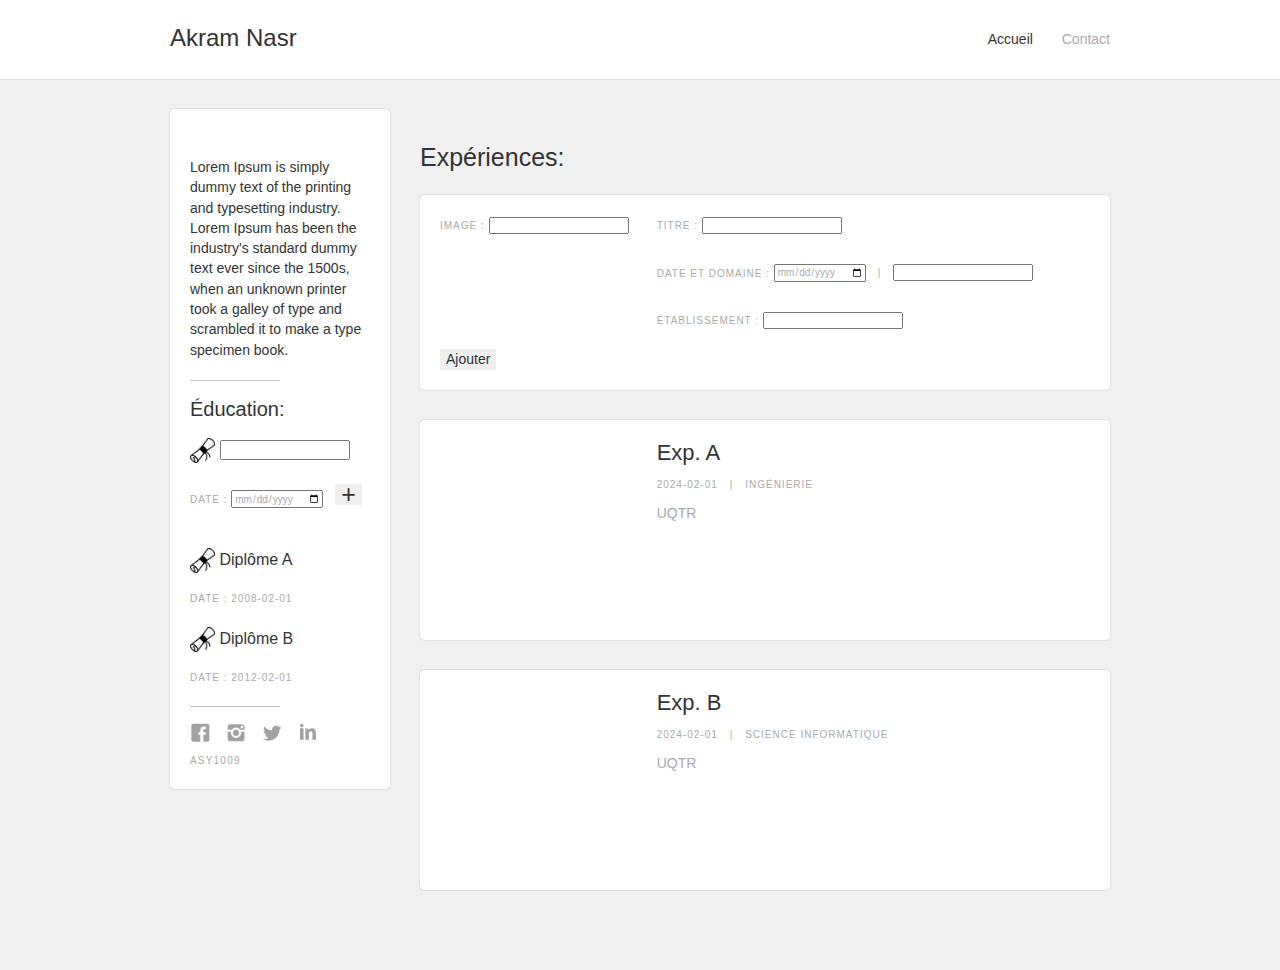
==== index.html @ 4c012f3c "first" ====
<!DOCTYPE html>
<html>

<!-- Examen Final -->
<!-- Développement et deploiment d'un outil de création CV – durée 3h  -->

<head>
    <meta charset="UTF-8">
    <title>Outil de création CV</title>
    <meta content="width=device-width, initial-scale=1" name="viewport">
    <meta name="author" content="Akram Nasr">
    <link href="style.css" rel="stylesheet" type="text/css">
</head>

<body>

    <!-- Menu :  -->

    <div class="navigation-bar w-nav">
        <div class="w-container">

            <a href="" aria-current="page" class="w-nav-brand w--current" aria-label="home">
                <div class="site-name">Akram Nasr</div>
            </a>

            <nav role="navigation" class="navigation-menu w-nav-menu">

                <a href="index.html" aria-current="page" class="navigation-link w-nav-link w--current" style="max-width: 940px;">Accueil</a>

                <a href="contact.html" class="navigation-link w-nav-link" style="max-width: 940px;">Contact</a>

            </nav>

        </div>
    </div>

    <!-- Contenu  :  -->

    <div class="content-wrapper">
        <div class="w-container">
            <div class="w-row">

                <!-- Section 1 :  -->
                <div class="w-hidden-small w-hidden-tiny w-col w-col-3">
                    <div class="white-wrapper">
                        <img src="https://www.kindpng.com/picc/m/424-4243685_dr-dummy-demo-cartoon-human-face-png-transparent.png" alt="" class="circle-profile">
                        <p class="site-description">Lorem Ipsum is simply dummy text of the printing and typesetting industry. Lorem Ipsum has been the industry's standard dummy text ever since the 1500s, when an unknown printer took a galley of type and scrambled it to make a type
                            specimen book.</p>
                        <div class="grey-rule"></div>
                        <h2 class="small-heading">Éducation:</h2>
                        <div class="feature-posts-list w-dyn-list">
                            <div role="list" class="w-dyn-items" id="edu-posts">

                                <div role="listitem" class="w-dyn-item" id="add-new-edu">
                                    <a href="#" class="small-post-link"><img src="images/dip.png" width="25" alt=""><input id="til-edu-post" type="text"></a>
                                    <div class="post-info">
                                        <p>Date : <input id="dtd-edu-post" type="date"></p>
                                    </div>
                                    <button id="btn-add-new-edu">+</button>
                                </div>

                                <div role="listitem" class="w-dyn-item">
                                    <a href="#" class="small-post-link"><img src="images/dip.png" width="25" alt=""> Diplôme A</a>
                                    <div class="post-info">
                                        <p>Date : 2008-02-01</p>
                                    </div>
                                </div>
                                <div role="listitem" class="w-dyn-item">
                                    <a href="#" class="small-post-link"><img src="images/dip.png" width="25" alt=""> Diplôme B</a>
                                    <div class="post-info">
                                        <p>Date : 2012-02-01</p>
                                    </div>
                                </div>
                            </div>
                        </div>
                        <div class="grey-rule"></div>
                        <div class="social-link-group">
                            <a href="#" class="social-icon-link w-inline-block"><img src="images/5e4b1a54e48aed39811ff2c6_social-03.svg" width="25" alt=""></a>
                            <a href="#" class="social-icon-link w-inline-block"><img src="images/5e4b1a54e48aed1ad11ff2da_social-07.svg" width="25" alt=""></a>
                            <a href="#" class="social-icon-link w-inline-block"><img src="images/5e4b1a54e48aed1f5b1ff2bf_social-18.svg" width="25" alt=""></a>
                            <a href="#" class="social-icon-link w-inline-block"><img src="images/5e4b1a54e48aed7e751ff288_social-09.svg" width="25" alt=""></a>
                        </div>
                        <p class="built-with">ASY1009</a>
                        </p>
                    </div>
                </div>

                <!-- Section 2 :  -->
                <div class="content-column w-col w-col-9">
                    <div class="w-dyn-list">

                        <h2 class="site-description">Expériences:</h2>

                        <div role="list" class="w-dyn-items" id="expe-posts">


                            <div id="add-more" role="listitem" class="w-dyn-item">
                                <div class="post-wrapper">
                                    <div class="post-content">
                                        <div class="w-row">
                                            <div class="w-col w-col-4 w-col-medium-4">
                                                <div class="post-info">
                                                    <p>Image : <input id="img-post" type="text"></p>
                                                </div>
                                            </div>
                                            <div class="w-col w-col-8 w-col-medium-8">
                                                <a href="#" class="blog-title-link w-inline-block">
                                                    <div class="post-info">
                                                        <p>Titre : <input id="ti-post" type="text"></p>
                                                    </div>
                                                </a>
                                                <div class="details-wrapper">
                                                    <div class="post-info">
                                                        <p>Date et domaine : <input id="dtd-post" type="date"></p>
                                                    </div>
                                                    <div class="post-info">|</div>
                                                    <a href="#" class="post-info when-link"><input id="inf-post" type="text"></a>
                                                </div>
                                                <div class="post-summary-wrapper">
                                                    <div class="post-info">
                                                        <p>Établissement : <input id="etab-post" type="text"></p>
                                                    </div>
                                                </div>
                                            </div>
                                        </div>

                                        <button id="btn-add-new-exp">Ajouter</button>
                                    </div>

                                </div>

                            </div>

                            <div role="listitem" class="w-dyn-item">
                                <div class="post-wrapper">
                                    <div class="post-content">
                                        <div class="w-row">
                                            <div class="w-col w-col-4 w-col-medium-4">
                                                <a href="#" style="background-image:url(https://pbs.twimg.com/profile_images/582603487768346624/dr0JWrl1_400x400.png)" class="blog-image w-inline-block"></a>
                                            </div>
                                            <div class="w-col w-col-8 w-col-medium-8">
                                                <a href="#" class="blog-title-link w-inline-block">
                                                    <h2 class="blog-title">Exp. A</h2>
                                                </a>
                                                <div class="details-wrapper">
                                                    <div class="post-info">2024-02-01</div>
                                                    <div class="post-info">|</div>
                                                    <a href="#" class="post-info when-link">Ingénierie</a>
                                                </div>
                                                <div class="post-summary-wrapper">
                                                    <p class="post-summary">UQTR</p>
                                                </div>
                                            </div>
                                        </div>
                                    </div>
                                </div>
                            </div>

                            <div role="listitem" class="w-dyn-item">
                                <div class="post-wrapper">
                                    <div class="post-content">
                                        <div class="w-row">
                                            <div class="w-col w-col-4 w-col-medium-4">
                                                <a href="#" style="background-image:url(https://pbs.twimg.com/profile_images/582603487768346624/dr0JWrl1_400x400.png)" class="blog-image w-inline-block"></a>
                                            </div>
                                            <div class="w-col w-col-8 w-col-medium-8">
                                                <a href="#" class="blog-title-link w-inline-block">
                                                    <h2 class="blog-title">Exp. B</h2>
                                                </a>
                                                <div class="details-wrapper">
                                                    <div class="post-info">2024-02-01</div>
                                                    <div class="post-info">|</div>
                                                    <a href="#" class="post-info when-link">Science informatique</a>
                                                </div>
                                                <div class="post-summary-wrapper">
                                                    <p class="post-summary">UQTR</p>
                                                </div>
                                            </div>
                                        </div>
                                    </div>
                                </div>
                            </div>

                        </div>

                    </div>



                </div>

                <!-- Section Mobile responsive :  -->
                <div class="sidebar-on-mobile">
                    <div class="white-wrapper">
                        <img src="https://www.kindpng.com/picc/m/424-4243685_dr-dummy-demo-cartoon-human-face-png-transparent.png" alt="" class="circle-profile">
                        <p class="site-description">Lorem Ipsum is simply dummy text of the printing and typesetting industry. Lorem Ipsum has been the industry's standard dummy text ever since the 1500s, when an unknown printer took a galley of type and scrambled it to make a type
                            specimen book.</p>
                        <div class="grey-rule"></div>
                        <h2 class="small-heading">Éducation:</h2>
                        <div class="feature-posts-list w-dyn-list">
                            <div role="list" class="w-dyn-items" id="edu-posts-mobile">

                            </div>
                        </div>
                        <div class="grey-rule"></div>
                        <div class="social-link-group">
                            <a href="#" class="social-icon-link w-inline-block"><img src="images/5e4b1a54e48aed39811ff2c6_social-03.svg" width="25" alt=""></a>
                            <a href="#" class="social-icon-link w-inline-block"><img src="images/5e4b1a54e48aed1ad11ff2da_social-07.svg" width="25" alt=""></a>
                            <a href="#" class="social-icon-link w-inline-block"><img src="images/5e4b1a54e48aed1f5b1ff2bf_social-18.svg" width="25" alt=""></a>
                            <a href="#" class="social-icon-link w-inline-block"><img src="images/5e4b1a54e48aed7e751ff288_social-09.svg" width="25" alt=""></a>
                        </div>
                    </div>
                </div>

            </div>
        </div>
    </div>

</body>

</html>

<script src="script.js"></script>
---- style.css ----
html {
    font-family: sans-serif;
    -ms-text-size-adjust: 100%;
    -webkit-text-size-adjust: 100%
}

body {
    margin: 0
}

article,
aside,
details,
figcaption,
figure,
footer,
header,
hgroup,
main,
menu,
nav,
section,
summary {
    display: block
}

audio,
canvas,
progress,
video {
    display: inline-block;
    vertical-align: baseline
}

audio:not([controls]) {
    display: none;
    height: 0
}

[hidden],
template {
    display: none
}

a {
    background-color: transparent
}

a:active,
a:hover {
    outline: 0
}

abbr[title] {
    border-bottom: 1px dotted
}

b,
strong {
    font-weight: bold
}

dfn {
    font-style: italic
}

h1 {
    font-size: 2em;
    margin: .67em 0
}

mark {
    background: #ff0;
    color: #000
}

small {
    font-size: 80%
}

sub,
sup {
    font-size: 75%;
    line-height: 0;
    position: relative;
    vertical-align: baseline
}

sup {
    top: -0.5em
}

sub {
    bottom: -0.25em
}

img {
    border: 0
}

svg:not(:root) {
    overflow: hidden
}

figure {
    margin: 1em 40px
}

hr {
    box-sizing: content-box;
    height: 0
}

pre {
    overflow: auto
}

code,
kbd,
pre,
samp {
    font-family: monospace, monospace;
    font-size: 1em
}

button,
input,
optgroup,
select,
textarea {
    color: inherit;
    font: inherit;
    margin: 0
}

button {
    overflow: visible
}

button,
select {
    text-transform: none
}

button,
html input[type="button"],
input[type="reset"] {
    -webkit-appearance: button;
    cursor: pointer
}

button[disabled],
html input[disabled] {
    cursor: default
}

button::-moz-focus-inner,
input::-moz-focus-inner {
    border: 0;
    padding: 0
}

input {
    line-height: normal
}

input[type="checkbox"],
input[type="radio"] {
    box-sizing: border-box;
    padding: 0
}

input[type="number"]::-webkit-inner-spin-button,
input[type="number"]::-webkit-outer-spin-button {
    height: auto
}

input[type="search"] {
    -webkit-appearance: none
}

input[type="search"]::-webkit-search-cancel-button,
input[type="search"]::-webkit-search-decoration {
    -webkit-appearance: none
}

fieldset {
    border: 1px solid #c0c0c0;
    margin: 0 2px;
    padding: .35em .625em .75em
}

legend {
    border: 0;
    padding: 0
}

textarea {
    overflow: auto
}

optgroup {
    font-weight: bold
}

table {
    border-collapse: collapse;
    border-spacing: 0
}

td,
th {
    padding: 0
}

.w-icon-slider-right:before {
    content: "\e600"
}

.w-icon-slider-left:before {
    content: "\e601"
}

.w-icon-nav-menu:before {
    content: "\e602"
}

.w-icon-arrow-down:before,
.w-icon-dropdown-toggle:before {
    content: "\e603"
}

.w-icon-file-upload-remove:before {
    content: "\e900"
}

.w-icon-file-upload-icon:before {
    content: "\e903"
}

* {
    -webkit-box-sizing: border-box;
    -moz-box-sizing: border-box;
    box-sizing: border-box
}

html {
    height: 100%
}

body {
    margin: 0;
    min-height: 100%;
    background-color: #fff;
    font-family: Arial, sans-serif;
    font-size: 14px;
    line-height: 20px;
    color: #333
}

img {
    max-width: 100%;
    vertical-align: middle;
    display: inline-block
}

html.w-mod-touch * {
    background-attachment: scroll !important
}

.w-block {
    display: block
}

.w-inline-block {
    max-width: 100%;
    display: inline-block
}

.w-clearfix:before,
.w-clearfix:after {
    content: " ";
    display: table;
    grid-column-start: 1;
    grid-row-start: 1;
    grid-column-end: 2;
    grid-row-end: 2
}

.w-clearfix:after {
    clear: both
}

.w-hidden {
    display: none
}

.w-button {
    display: inline-block;
    padding: 9px 15px;
    background-color: #3898EC;
    color: white;
    border: 0;
    line-height: inherit;
    text-decoration: none;
    cursor: pointer;
    border-radius: 0
}

input.w-button {
    -webkit-appearance: button
}

html[data-w-dynpage] [data-w-cloak] {
    color: transparent !important
}

.w-badge,
.w-badge * {
    position: static;
    left: auto;
    top: auto;
    right: auto;
    bottom: auto;
    z-index: auto;
    display: block;
    visibility: visible;
    overflow: visible;
    overflow-x: visible;
    overflow-y: visible;
    box-sizing: border-box;
    width: auto;
    height: auto;
    max-height: none;
    max-width: none;
    min-height: 0;
    min-width: 0;
    margin: 0;
    padding: 0;
    float: none;
    clear: none;
    border: 0 none transparent;
    border-radius: 0;
    background: none;
    background-image: none;
    background-position: 0 0;
    background-size: auto auto;
    background-repeat: repeat;
    background-origin: padding-box;
    background-clip: border-box;
    background-attachment: scroll;
    background-color: transparent;
    box-shadow: none;
    opacity: 1;
    transform: none;
    transition: none;
    direction: ltr;
    font-family: inherit;
    font-weight: inherit;
    color: inherit;
    font-size: inherit;
    line-height: inherit;
    font-style: inherit;
    font-variant: inherit;
    text-align: inherit;
    letter-spacing: inherit;
    text-decoration: inherit;
    text-indent: 0;
    text-transform: inherit;
    list-style-type: disc;
    text-shadow: none;
    font-smoothing: auto;
    vertical-align: baseline;
    cursor: inherit;
    white-space: inherit;
    word-break: normal;
    word-spacing: normal;
    word-wrap: normal
}

.w-badge {
    position: fixed !important;
    display: inline-block !important;
    visibility: visible !important;
    z-index: 2147483647 !important;
    top: auto !important;
    right: 12px !important;
    bottom: 12px !important;
    left: auto !important;
    color: #AAADB0 !important;
    background-color: #fff !important;
    border-radius: 3px !important;
    padding: 6px 8px 6px 6px !important;
    font-size: 12px !important;
    opacity: 1 !important;
    line-height: 14px !important;
    text-decoration: none !important;
    transform: none !important;
    margin: 0 !important;
    width: auto !important;
    height: auto !important;
    overflow: visible !important;
    white-space: nowrap;
    box-shadow: 0 0 0 1px rgba(0, 0, 0, 0.1), 0 1px 3px rgba(0, 0, 0, 0.1);
    cursor: pointer
}

.w-badge>img {
    display: inline-block !important;
    visibility: visible !important;
    opacity: 1 !important;
    vertical-align: middle !important
}

h1,
h2,
h3,
h4,
h5,
h6 {
    font-weight: bold;
    margin-bottom: 10px
}

h1 {
    font-size: 38px;
    line-height: 44px;
    margin-top: 20px
}

h2 {
    font-size: 32px;
    line-height: 36px;
    margin-top: 20px
}

h3 {
    font-size: 24px;
    line-height: 30px;
    margin-top: 20px
}

h4 {
    font-size: 18px;
    line-height: 24px;
    margin-top: 10px
}

h5 {
    font-size: 14px;
    line-height: 20px;
    margin-top: 10px
}

h6 {
    font-size: 12px;
    line-height: 18px;
    margin-top: 10px
}

p {
    margin-top: 0;
    margin-bottom: 10px
}

blockquote {
    margin: 0 0 10px 0;
    padding: 10px 20px;
    border-left: 5px solid #E2E2E2;
    font-size: 18px;
    line-height: 22px
}

figure {
    margin: 0;
    margin-bottom: 10px
}

figcaption {
    margin-top: 5px;
    text-align: center
}

ul,
ol {
    margin-top: 0;
    margin-bottom: 10px;
    padding-left: 40px
}

.w-list-unstyled {
    padding-left: 0;
    list-style: none
}

.w-embed:before,
.w-embed:after {
    content: " ";
    display: table;
    grid-column-start: 1;
    grid-row-start: 1;
    grid-column-end: 2;
    grid-row-end: 2
}

.w-embed:after {
    clear: both
}

.w-video {
    width: 100%;
    position: relative;
    padding: 0
}

.w-video iframe,
.w-video object,
.w-video embed {
    position: absolute;
    top: 0;
    left: 0;
    width: 100%;
    height: 100%
}

fieldset {
    padding: 0;
    margin: 0;
    border: 0
}

button,
html input[type="button"],
input[type="reset"] {
    border: 0;
    cursor: pointer;
    -webkit-appearance: button
}

.w-form {
    margin: 0 0 15px
}

.w-form-done {
    display: none;
    padding: 20px;
    text-align: center;
    background-color: #dddddd
}

.w-form-fail {
    display: none;
    margin-top: 10px;
    padding: 10px;
    background-color: #ffdede
}

label {
    display: block;
    margin-bottom: 5px;
    font-weight: bold
}

.w-input,
.w-select {
    display: block;
    width: 100%;
    height: 38px;
    padding: 8px 12px;
    margin-bottom: 10px;
    font-size: 14px;
    line-height: 1.42857143;
    color: #333333;
    vertical-align: middle;
    background-color: #ffffff;
    border: 1px solid #cccccc
}

.w-input:-moz-placeholder,
.w-select:-moz-placeholder {
    color: #999
}

.w-input::-moz-placeholder,
.w-select::-moz-placeholder {
    color: #999;
    opacity: 1
}

.w-input:-ms-input-placeholder,
.w-select:-ms-input-placeholder {
    color: #999
}

.w-input::-webkit-input-placeholder,
.w-select::-webkit-input-placeholder {
    color: #999
}

.w-input:focus,
.w-select:focus {
    border-color: #3898EC;
    outline: 0
}

.w-input[disabled],
.w-select[disabled],
.w-input[readonly],
.w-select[readonly],
fieldset[disabled] .w-input,
fieldset[disabled] .w-select {
    cursor: not-allowed;
    background-color: #eeeeee
}

textarea.w-input,
textarea.w-select {
    height: auto
}

.w-select {
    background-color: #f3f3f3
}

.w-select[multiple] {
    height: auto
}

.w-form-label {
    display: inline-block;
    cursor: pointer;
    font-weight: normal;
    margin-bottom: 0
}

.w-radio {
    display: block;
    margin-bottom: 5px;
    padding-left: 20px
}

.w-radio:before,
.w-radio:after {
    content: " ";
    display: table;
    grid-column-start: 1;
    grid-row-start: 1;
    grid-column-end: 2;
    grid-row-end: 2
}

.w-radio:after {
    clear: both
}

.w-radio-input {
    margin: 4px 0 0;
    margin-top: 1px \9;
    line-height: normal;
    float: left;
    margin-left: -20px
}

.w-radio-input {
    margin-top: 3px
}

.w-file-upload {
    display: block;
    margin-bottom: 10px
}

.w-file-upload-input {
    width: .1px;
    height: .1px;
    opacity: 0;
    overflow: hidden;
    position: absolute;
    z-index: -100
}

.w-file-upload-default,
.w-file-upload-uploading,
.w-file-upload-success {
    display: inline-block;
    color: #333333
}

.w-file-upload-error {
    display: block;
    margin-top: 10px
}

.w-file-upload-default.w-hidden,
.w-file-upload-uploading.w-hidden,
.w-file-upload-error.w-hidden,
.w-file-upload-success.w-hidden {
    display: none
}

.w-file-upload-uploading-btn {
    display: flex;
    font-size: 14px;
    font-weight: normal;
    cursor: pointer;
    margin: 0;
    padding: 8px 12px;
    border: 1px solid #cccccc;
    background-color: #fafafa
}

.w-file-upload-file {
    display: flex;
    flex-grow: 1;
    justify-content: space-between;
    margin: 0;
    padding: 8px 9px 8px 11px;
    border: 1px solid #cccccc;
    background-color: #fafafa
}

.w-file-upload-file-name {
    font-size: 14px;
    font-weight: normal;
    display: block
}

.w-file-remove-link {
    margin-top: 3px;
    margin-left: 10px;
    width: auto;
    height: auto;
    padding: 3px;
    display: block;
    cursor: pointer
}

.w-icon-file-upload-remove {
    margin: auto;
    font-size: 10px
}

.w-file-upload-error-msg {
    display: inline-block;
    color: #ea384c;
    padding: 2px 0
}

.w-file-upload-info {
    display: inline-block;
    line-height: 38px;
    padding: 0 12px
}

.w-file-upload-label {
    display: inline-block;
    font-size: 14px;
    font-weight: normal;
    cursor: pointer;
    margin: 0;
    padding: 8px 12px;
    border: 1px solid #cccccc;
    background-color: #fafafa
}

.w-icon-file-upload-icon,
.w-icon-file-upload-uploading {
    display: inline-block;
    margin-right: 8px;
    width: 20px
}

.w-icon-file-upload-uploading {
    height: 20px
}

.w-container {
    margin-left: auto;
    margin-right: auto;
    max-width: 940px
}

.w-container:before,
.w-container:after {
    content: " ";
    display: table;
    grid-column-start: 1;
    grid-row-start: 1;
    grid-column-end: 2;
    grid-row-end: 2
}

.w-container:after {
    clear: both
}

.w-container .w-row {
    margin-left: -10px;
    margin-right: -10px
}

.w-row:before,
.w-row:after {
    content: " ";
    display: table;
    grid-column-start: 1;
    grid-row-start: 1;
    grid-column-end: 2;
    grid-row-end: 2
}

.w-row:after {
    clear: both
}

.w-row .w-row {
    margin-left: 0;
    margin-right: 0
}

.w-col {
    position: relative;
    float: left;
    width: 100%;
    min-height: 1px;
    padding-left: 10px;
    padding-right: 10px
}

.w-col .w-col {
    padding-left: 0;
    padding-right: 0
}

.w-col-1 {
    width: 8.33333333%
}

.w-col-2 {
    width: 16.66666667%
}

.w-col-3 {
    width: 25%
}

.w-col-4 {
    width: 33.33333333%
}

.w-col-5 {
    width: 41.66666667%
}

.w-col-6 {
    width: 50%
}

.w-col-7 {
    width: 58.33333333%
}

.w-col-8 {
    width: 66.66666667%
}

.w-col-9 {
    width: 75%
}

.w-col-10 {
    width: 83.33333333%
}

.w-col-11 {
    width: 91.66666667%
}

.w-col-12 {
    width: 100%
}

.w-hidden-main {
    display: none !important
}

@media screen and (max-width:991px) {
    .w-container {
        max-width: 728px
    }
    .w-hidden-main {
        display: inherit !important
    }
    .w-hidden-medium {
        display: none !important
    }
    .w-col-medium-1 {
        width: 8.33333333%
    }
    .w-col-medium-2 {
        width: 16.66666667%
    }
    .w-col-medium-3 {
        width: 25%
    }
    .w-col-medium-4 {
        width: 33.33333333%
    }
    .w-col-medium-5 {
        width: 41.66666667%
    }
    .w-col-medium-6 {
        width: 50%
    }
    .w-col-medium-7 {
        width: 58.33333333%
    }
    .w-col-medium-8 {
        width: 66.66666667%
    }
    .w-col-medium-9 {
        width: 75%
    }
    .w-col-medium-10 {
        width: 83.33333333%
    }
    .w-col-medium-11 {
        width: 91.66666667%
    }
    .w-col-medium-12 {
        width: 100%
    }
    .w-col-stack {
        width: 100%;
        left: auto;
        right: auto
    }
}

@media screen and (max-width:767px) {
    .w-hidden-main {
        display: inherit !important
    }
    .w-hidden-medium {
        display: inherit !important
    }
    .w-hidden-small {
        display: none !important
    }
    .w-row,
    .w-container .w-row {
        margin-left: 0;
        margin-right: 0
    }
    .w-col {
        width: 100%;
        left: auto;
        right: auto
    }
    .w-col-small-1 {
        width: 8.33333333%
    }
    .w-col-small-2 {
        width: 16.66666667%
    }
    .w-col-small-3 {
        width: 25%
    }
    .w-col-small-4 {
        width: 33.33333333%
    }
    .w-col-small-5 {
        width: 41.66666667%
    }
    .w-col-small-6 {
        width: 50%
    }
    .w-col-small-7 {
        width: 58.33333333%
    }
    .w-col-small-8 {
        width: 66.66666667%
    }
    .w-col-small-9 {
        width: 75%
    }
    .w-col-small-10 {
        width: 83.33333333%
    }
    .w-col-small-11 {
        width: 91.66666667%
    }
    .w-col-small-12 {
        width: 100%
    }
}

@media screen and (max-width:479px) {
    .w-container {
        max-width: none
    }
    .w-hidden-main {
        display: inherit !important
    }
    .w-hidden-medium {
        display: inherit !important
    }
    .w-hidden-small {
        display: inherit !important
    }
    .w-hidden-tiny {
        display: none !important
    }
    .w-col {
        width: 100%
    }
    .w-col-tiny-1 {
        width: 8.33333333%
    }
    .w-col-tiny-2 {
        width: 16.66666667%
    }
    .w-col-tiny-3 {
        width: 25%
    }
    .w-col-tiny-4 {
        width: 33.33333333%
    }
    .w-col-tiny-5 {
        width: 41.66666667%
    }
    .w-col-tiny-6 {
        width: 50%
    }
    .w-col-tiny-7 {
        width: 58.33333333%
    }
    .w-col-tiny-8 {
        width: 66.66666667%
    }
    .w-col-tiny-9 {
        width: 75%
    }
    .w-col-tiny-10 {
        width: 83.33333333%
    }
    .w-col-tiny-11 {
        width: 91.66666667%
    }
    .w-col-tiny-12 {
        width: 100%
    }
}

.w-widget {
    position: relative
}

.w-widget-map {
    width: 100%;
    height: 400px
}

.w-widget-map label {
    width: auto;
    display: inline
}

.w-widget-map img {
    max-width: inherit
}

.w-widget-map .gm-style-iw {
    text-align: center
}

.w-widget-map .gm-style-iw>button {
    display: none !important
}

.w-widget-twitter {
    overflow: hidden
}

.w-widget-twitter-count-shim {
    display: inline-block;
    vertical-align: top;
    position: relative;
    width: 28px;
    height: 20px;
    text-align: center;
    background: white;
    border: #758696 solid 1px;
    border-radius: 3px
}

.w-widget-twitter-count-shim * {
    pointer-events: none;
    -webkit-user-select: none;
    -moz-user-select: none;
    -ms-user-select: none;
    user-select: none
}

.w-widget-twitter-count-shim .w-widget-twitter-count-inner {
    position: relative;
    font-size: 15px;
    line-height: 12px;
    text-align: center;
    color: #999;
    font-family: serif
}

.w-widget-twitter-count-shim .w-widget-twitter-count-clear {
    position: relative;
    display: block
}

.w-widget-twitter-count-shim.w--large {
    width: 36px;
    height: 28px
}

.w-widget-twitter-count-shim.w--large .w-widget-twitter-count-inner {
    font-size: 18px;
    line-height: 18px
}

.w-widget-twitter-count-shim:not(.w--vertical) {
    margin-left: 5px;
    margin-right: 8px
}

.w-widget-twitter-count-shim:not(.w--vertical).w--large {
    margin-left: 6px
}

.w-widget-twitter-count-shim:not(.w--vertical):before,
.w-widget-twitter-count-shim:not(.w--vertical):after {
    top: 50%;
    left: 0;
    border: solid transparent;
    content: " ";
    height: 0;
    width: 0;
    position: absolute;
    pointer-events: none
}

.w-widget-twitter-count-shim:not(.w--vertical):before {
    border-color: rgba(117, 134, 150, 0);
    border-right-color: #5d6c7b;
    border-width: 4px;
    margin-left: -9px;
    margin-top: -4px
}

.w-widget-twitter-count-shim:not(.w--vertical).w--large:before {
    border-width: 5px;
    margin-left: -10px;
    margin-top: -5px
}

.w-widget-twitter-count-shim:not(.w--vertical):after {
    border-color: rgba(255, 255, 255, 0);
    border-right-color: white;
    border-width: 4px;
    margin-left: -8px;
    margin-top: -4px
}

.w-widget-twitter-count-shim:not(.w--vertical).w--large:after {
    border-width: 5px;
    margin-left: -9px;
    margin-top: -5px
}

.w-widget-twitter-count-shim.w--vertical {
    width: 61px;
    height: 33px;
    margin-bottom: 8px
}

.w-widget-twitter-count-shim.w--vertical:before,
.w-widget-twitter-count-shim.w--vertical:after {
    top: 100%;
    left: 50%;
    border: solid transparent;
    content: " ";
    height: 0;
    width: 0;
    position: absolute;
    pointer-events: none
}

.w-widget-twitter-count-shim.w--vertical:before {
    border-color: rgba(117, 134, 150, 0);
    border-top-color: #5d6c7b;
    border-width: 5px;
    margin-left: -5px
}

.w-widget-twitter-count-shim.w--vertical:after {
    border-color: rgba(255, 255, 255, 0);
    border-top-color: white;
    border-width: 4px;
    margin-left: -4px
}

.w-widget-twitter-count-shim.w--vertical .w-widget-twitter-count-inner {
    font-size: 18px;
    line-height: 22px
}

.w-widget-twitter-count-shim.w--vertical.w--large {
    width: 76px
}

.w-widget-gplus {
    overflow: hidden
}

.w-background-video {
    position: relative;
    overflow: hidden;
    height: 500px;
    color: white
}

.w-background-video>video {
    background-size: cover;
    background-position: 50% 50%;
    position: absolute;
    margin: auto;
    width: 100%;
    height: 100%;
    right: -100%;
    bottom: -100%;
    top: -100%;
    left: -100%;
    object-fit: cover;
    z-index: -100
}

.w-background-video>video::-webkit-media-controls-start-playback-button {
    display: none !important;
    -webkit-appearance: none
}

.w-slider {
    position: relative;
    height: 300px;
    text-align: center;
    background: #dddddd;
    clear: both;
    -webkit-tap-highlight-color: rgba(0, 0, 0, 0);
    tap-highlight-color: rgba(0, 0, 0, 0)
}

.w-slider-mask {
    position: relative;
    display: block;
    overflow: hidden;
    z-index: 1;
    left: 0;
    right: 0;
    height: 100%;
    white-space: nowrap
}

.w-slide {
    position: relative;
    display: inline-block;
    vertical-align: top;
    width: 100%;
    height: 100%;
    white-space: normal;
    text-align: left
}

.w-slider-nav {
    position: absolute;
    z-index: 2;
    top: auto;
    right: 0;
    bottom: 0;
    left: 0;
    margin: auto;
    padding-top: 10px;
    height: 40px;
    text-align: center;
    -webkit-tap-highlight-color: rgba(0, 0, 0, 0);
    tap-highlight-color: rgba(0, 0, 0, 0)
}

.w-slider-nav.w-round>div {
    border-radius: 100%
}

.w-slider-nav.w-num>div {
    width: auto;
    height: auto;
    padding: .2em .5em;
    font-size: inherit;
    line-height: inherit
}

.w-slider-nav.w-shadow>div {
    box-shadow: 0 0 3px rgba(51, 51, 51, 0.4)
}

.w-slider-nav-invert {
    color: #fff
}

.w-slider-nav-invert>div {
    background-color: rgba(34, 34, 34, 0.4)
}

.w-slider-nav-invert>div.w-active {
    background-color: #222
}

.w-slider-dot {
    position: relative;
    display: inline-block;
    width: 1em;
    height: 1em;
    background-color: rgba(255, 255, 255, 0.4);
    cursor: pointer;
    margin: 0 3px .5em;
    transition: background-color 100ms, color 100ms
}

.w-slider-dot.w-active {
    background-color: #fff
}

.w-slider-dot:focus {
    outline: none;
    box-shadow: 0 0 0 2px #fff
}

.w-slider-dot:focus.w-active {
    box-shadow: none
}

.w-slider-arrow-left,
.w-slider-arrow-right {
    position: absolute;
    width: 80px;
    top: 0;
    right: 0;
    bottom: 0;
    left: 0;
    margin: auto;
    cursor: pointer;
    overflow: hidden;
    color: white;
    font-size: 40px;
    -webkit-tap-highlight-color: rgba(0, 0, 0, 0);
    tap-highlight-color: rgba(0, 0, 0, 0);
    -webkit-user-select: none;
    -moz-user-select: none;
    -ms-user-select: none;
    user-select: none
}

.w-slider-arrow-left [class^="w-icon-"],
.w-slider-arrow-right [class^="w-icon-"],
.w-slider-arrow-left [class*=" w-icon-"],
.w-slider-arrow-right [class*=" w-icon-"] {
    position: absolute
}

.w-slider-arrow-left:focus,
.w-slider-arrow-right:focus {
    outline: 0
}

.w-slider-arrow-left {
    z-index: 3;
    right: auto
}

.w-slider-arrow-right {
    z-index: 4;
    left: auto
}

.w-icon-slider-left,
.w-icon-slider-right {
    top: 0;
    right: 0;
    bottom: 0;
    left: 0;
    margin: auto;
    width: 1em;
    height: 1em
}

.w-slider-aria-label {
    border: 0;
    clip: rect(0 0 0 0);
    height: 1px;
    margin: -1px;
    overflow: hidden;
    padding: 0;
    position: absolute;
    width: 1px
}

.w-dropdown {
    display: inline-block;
    position: relative;
    text-align: left;
    margin-left: auto;
    margin-right: auto;
    z-index: 900
}

.w-dropdown-btn,
.w-dropdown-toggle,
.w-dropdown-link {
    position: relative;
    vertical-align: top;
    text-decoration: none;
    color: #222222;
    padding: 20px;
    text-align: left;
    margin-left: auto;
    margin-right: auto;
    white-space: nowrap
}

.w-dropdown-toggle {
    -webkit-user-select: none;
    -moz-user-select: none;
    -ms-user-select: none;
    user-select: none;
    display: inline-block;
    cursor: pointer;
    padding-right: 40px
}

.w-dropdown-toggle:focus {
    outline: 0
}

.w-icon-dropdown-toggle {
    position: absolute;
    top: 0;
    right: 0;
    bottom: 0;
    margin: auto;
    margin-right: 20px;
    width: 1em;
    height: 1em
}

.w-dropdown-list {
    position: absolute;
    background: #dddddd;
    display: none;
    min-width: 100%
}

.w-dropdown-list.w--open {
    display: block
}

.w-dropdown-link {
    padding: 10px 20px;
    display: block;
    color: #222222
}

.w-dropdown-link.w--current {
    color: #0082f3
}

.w-dropdown-link:focus {
    outline: 0
}

@media screen and (max-width:767px) {
    .w-nav-brand {
        padding-left: 10px
    }
}

.w-lightbox-backdrop {
    color: #000;
    cursor: auto;
    font-family: serif;
    font-size: medium;
    font-style: normal;
    font-variant: normal;
    font-weight: normal;
    letter-spacing: normal;
    line-height: normal;
    list-style: disc;
    text-align: start;
    text-indent: 0;
    text-shadow: none;
    text-transform: none;
    visibility: visible;
    white-space: normal;
    word-break: normal;
    word-spacing: normal;
    word-wrap: normal;
    position: fixed;
    top: 0;
    right: 0;
    bottom: 0;
    left: 0;
    color: #fff;
    font-family: "Helvetica Neue", Helvetica, Ubuntu, "Segoe UI", Verdana, sans-serif;
    font-size: 17px;
    line-height: 1.2;
    font-weight: 300;
    text-align: center;
    background: rgba(0, 0, 0, 0.9);
    z-index: 2000;
    outline: 0;
    opacity: 0;
    -webkit-user-select: none;
    -moz-user-select: none;
    -ms-user-select: none;
    -webkit-tap-highlight-color: transparent;
    -webkit-transform: translate(0, 0)
}

.w-lightbox-backdrop,
.w-lightbox-container {
    height: 100%;
    overflow: auto;
    -webkit-overflow-scrolling: touch
}

.w-lightbox-content {
    position: relative;
    height: 100vh;
    overflow: hidden
}

.w-lightbox-view {
    position: absolute;
    width: 100vw;
    height: 100vh;
    opacity: 0
}

.w-lightbox-view:before {
    content: "";
    height: 100vh
}

.w-lightbox-group,
.w-lightbox-group .w-lightbox-view,
.w-lightbox-group .w-lightbox-view:before {
    height: 86vh
}

.w-lightbox-frame,
.w-lightbox-view:before {
    display: inline-block;
    vertical-align: middle
}

.w-lightbox-figure {
    position: relative;
    margin: 0
}

.w-lightbox-group .w-lightbox-figure {
    cursor: pointer
}

.w-lightbox-img {
    width: auto;
    height: auto;
    max-width: none
}

.w-lightbox-image {
    display: block;
    float: none;
    max-width: 100vw;
    max-height: 100vh
}

.w-lightbox-group .w-lightbox-image {
    max-height: 86vh
}

.w-lightbox-caption {
    position: absolute;
    right: 0;
    bottom: 0;
    left: 0;
    padding: .5em 1em;
    background: rgba(0, 0, 0, 0.4);
    text-align: left;
    text-overflow: ellipsis;
    white-space: nowrap;
    overflow: hidden
}

.w-lightbox-embed {
    position: absolute;
    top: 0;
    right: 0;
    bottom: 0;
    left: 0;
    width: 100%;
    height: 100%
}

.w-lightbox-control {
    position: absolute;
    top: 0;
    width: 4em;
    background-size: 24px;
    background-repeat: no-repeat;
    background-position: center;
    cursor: pointer;
    -webkit-transition: all .3s;
    transition: all .3s
}

.w-lightbox-left {
    display: none;
    bottom: 0;
    left: 0;
    background-image: url("")
}

.w-lightbox-right {
    display: none;
    right: 0;
    bottom: 0;
    background-image: url("")
}

.w-lightbox-close {
    right: 0;
    height: 2.6em;
    background-image: url("");
    background-size: 18px
}

.w-lightbox-strip {
    position: absolute;
    bottom: 0;
    left: 0;
    right: 0;
    padding: 0 1vh;
    line-height: 0;
    white-space: nowrap;
    overflow-x: auto;
    overflow-y: hidden
}

.w-lightbox-item {
    display: inline-block;
    width: 10vh;
    padding: 2vh 1vh;
    box-sizing: content-box;
    cursor: pointer;
    -webkit-transform: translate3d(0, 0, 0)
}

.w-lightbox-active {
    opacity: .3
}

.w-lightbox-thumbnail {
    position: relative;
    height: 10vh;
    background: #222;
    overflow: hidden
}

.w-lightbox-thumbnail-image {
    position: absolute;
    top: 0;
    left: 0
}

.w-lightbox-thumbnail .w-lightbox-tall {
    top: 50%;
    width: 100%;
    -webkit-transform: translate(0, -50%);
    -ms-transform: translate(0, -50%);
    transform: translate(0, -50%)
}

.w-lightbox-thumbnail .w-lightbox-wide {
    left: 50%;
    height: 100%;
    -webkit-transform: translate(-50%, 0);
    -ms-transform: translate(-50%, 0);
    transform: translate(-50%, 0)
}

.w-lightbox-spinner {
    position: absolute;
    top: 50%;
    left: 50%;
    box-sizing: border-box;
    width: 40px;
    height: 40px;
    margin-top: -20px;
    margin-left: -20px;
    border: 5px solid rgba(0, 0, 0, 0.4);
    border-radius: 50%;
    -webkit-animation: spin .8s infinite linear;
    animation: spin .8s infinite linear
}

.w-lightbox-spinner:after {
    content: "";
    position: absolute;
    top: -4px;
    right: -4px;
    bottom: -4px;
    left: -4px;
    border: 3px solid transparent;
    border-bottom-color: #fff;
    border-radius: 50%
}

.w-lightbox-hide {
    display: none
}

.w-lightbox-noscroll {
    overflow: hidden
}

@media (min-width:768px) {
    .w-lightbox-content {
        height: 96vh;
        margin-top: 2vh
    }
    .w-lightbox-view,
    .w-lightbox-view:before {
        height: 96vh
    }
    .w-lightbox-group,
    .w-lightbox-group .w-lightbox-view,
    .w-lightbox-group .w-lightbox-view:before {
        height: 84vh
    }
    .w-lightbox-image {
        max-width: 96vw;
        max-height: 96vh
    }
    .w-lightbox-group .w-lightbox-image {
        max-width: 82.3vw;
        max-height: 84vh
    }
    .w-lightbox-left,
    .w-lightbox-right {
        display: block;
        opacity: .5
    }
    .w-lightbox-close {
        opacity: .8
    }
    .w-lightbox-control:hover {
        opacity: 1
    }
}

.w-lightbox-inactive,
.w-lightbox-inactive:hover {
    opacity: 0
}

.w-richtext:before,
.w-richtext:after {
    content: " ";
    display: table;
    grid-column-start: 1;
    grid-row-start: 1;
    grid-column-end: 2;
    grid-row-end: 2
}

.w-richtext:after {
    clear: both
}

.w-richtext[contenteditable="true"]:before,
.w-richtext[contenteditable="true"]:after {
    white-space: initial
}

.w-richtext ol,
.w-richtext ul {
    overflow: hidden
}

.w-richtext .w-richtext-figure-selected.w-richtext-figure-type-video div:after,
.w-richtext .w-richtext-figure-selected[data-rt-type="video"] div:after {
    outline: 2px solid #2895f7
}

.w-richtext .w-richtext-figure-selected.w-richtext-figure-type-image div,
.w-richtext .w-richtext-figure-selected[data-rt-type="image"] div {
    outline: 2px solid #2895f7
}

.w-richtext figure.w-richtext-figure-type-video>div:after,
.w-richtext figure[data-rt-type="video"]>div:after {
    content: '';
    position: absolute;
    display: none;
    left: 0;
    top: 0;
    right: 0;
    bottom: 0
}

.w-richtext figure {
    position: relative;
    max-width: 60%
}

.w-richtext figure>div:before {
    cursor: default !important
}

.w-richtext figure img {
    width: 100%
}

.w-richtext figure figcaption.w-richtext-figcaption-placeholder {
    opacity: .6
}

.w-richtext figure div {
    font-size: 0;
    color: transparent
}

.w-richtext figure.w-richtext-figure-type-image,
.w-richtext figure[data-rt-type="image"] {
    display: table
}

.w-richtext figure.w-richtext-figure-type-image>div,
.w-richtext figure[data-rt-type="image"]>div {
    display: inline-block
}

.w-richtext figure.w-richtext-figure-type-image>figcaption,
.w-richtext figure[data-rt-type="image"]>figcaption {
    display: table-caption;
    caption-side: bottom
}

.w-richtext figure.w-richtext-figure-type-video,
.w-richtext figure[data-rt-type="video"] {
    width: 60%;
    height: 0
}

.w-richtext figure.w-richtext-figure-type-video iframe,
.w-richtext figure[data-rt-type="video"] iframe {
    position: absolute;
    top: 0;
    left: 0;
    width: 100%;
    height: 100%
}

.w-richtext figure.w-richtext-figure-type-video>div,
.w-richtext figure[data-rt-type="video"]>div {
    width: 100%
}

.w-richtext figure.w-richtext-align-center {
    margin-right: auto;
    margin-left: auto;
    clear: both
}

.w-richtext figure.w-richtext-align-center.w-richtext-figure-type-image>div,
.w-richtext figure.w-richtext-align-center[data-rt-type="image"]>div {
    max-width: 100%
}

.w-richtext figure.w-richtext-align-normal {
    clear: both
}

.w-richtext figure.w-richtext-align-fullwidth {
    width: 100%;
    max-width: 100%;
    text-align: center;
    clear: both;
    display: block;
    margin-right: auto;
    margin-left: auto
}

.w-richtext figure.w-richtext-align-fullwidth>div {
    display: inline-block;
    padding-bottom: inherit
}

.w-richtext figure.w-richtext-align-fullwidth>figcaption {
    display: block
}

.w-richtext figure.w-richtext-align-floatleft {
    float: left;
    margin-right: 15px;
    clear: none
}

.w-richtext figure.w-richtext-align-floatright {
    float: right;
    margin-left: 15px;
    clear: none
}

.w-nav {
    position: relative;
    background: #dddddd;
    z-index: 1000
}

.w-nav:before,
.w-nav:after {
    content: " ";
    display: table;
    grid-column-start: 1;
    grid-row-start: 1;
    grid-column-end: 2;
    grid-row-end: 2
}

.w-nav:after {
    clear: both
}

.w-nav-brand {
    position: relative;
    float: left;
    text-decoration: none;
    color: #333333
}

.w-nav-link {
    position: relative;
    display: inline-block;
    vertical-align: top;
    text-decoration: none;
    color: #222222;
    padding: 20px;
    text-align: left;
    margin-left: auto;
    margin-right: auto
}

.w-nav-link.w--current {
    color: #0082f3
}

.w-nav-menu {
    position: relative;
    float: right
}

[data-nav-menu-open] {
    display: block !important;
    position: absolute;
    top: 100%;
    left: 0;
    right: 0;
    background: #C8C8C8;
    text-align: center;
    overflow: visible;
    min-width: 200px
}

.w--nav-link-open {
    display: block;
    position: relative
}

.w-nav-overlay {
    position: absolute;
    overflow: hidden;
    display: none;
    top: 100%;
    left: 0;
    right: 0;
    width: 100%
}

.w-nav-overlay [data-nav-menu-open] {
    top: 0
}

.w-nav[data-animation="over-left"] .w-nav-overlay {
    width: auto
}

.w-nav[data-animation="over-left"] .w-nav-overlay,
.w-nav[data-animation="over-left"] [data-nav-menu-open] {
    right: auto;
    z-index: 1;
    top: 0
}

.w-nav[data-animation="over-right"] .w-nav-overlay {
    width: auto
}

.w-nav[data-animation="over-right"] .w-nav-overlay,
.w-nav[data-animation="over-right"] [data-nav-menu-open] {
    left: auto;
    z-index: 1;
    top: 0
}

.w-nav-button {
    position: relative;
    float: right;
    padding: 18px;
    font-size: 24px;
    display: none;
    cursor: pointer;
    -webkit-tap-highlight-color: rgba(0, 0, 0, 0);
    tap-highlight-color: rgba(0, 0, 0, 0);
    -webkit-user-select: none;
    -moz-user-select: none;
    -ms-user-select: none;
    user-select: none
}

.w-nav-button:focus {
    outline: 0
}

.w-nav-button.w--open {
    background-color: #C8C8C8;
    color: white
}

.w-nav[data-collapse="all"] .w-nav-menu {
    display: none
}

.w-nav[data-collapse="all"] .w-nav-button {
    display: block
}

.w--nav-dropdown-open {
    display: block
}

.w--nav-dropdown-toggle-open {
    display: block
}

.w--nav-dropdown-list-open {
    position: static
}

@media screen and (max-width:991px) {
    .w-nav[data-collapse="medium"] .w-nav-menu {
        display: none
    }
    .w-nav[data-collapse="medium"] .w-nav-button {
        display: block
    }
}

@media screen and (max-width:767px) {
    .w-nav[data-collapse="small"] .w-nav-menu {
        display: none
    }
    .w-nav[data-collapse="small"] .w-nav-button {
        display: block
    }
    .w-nav-brand {
        padding-left: 10px
    }
}

@media screen and (max-width:479px) {
    .w-nav[data-collapse="tiny"] .w-nav-menu {
        display: none
    }
    .w-nav[data-collapse="tiny"] .w-nav-button {
        display: block
    }
}

.w-tabs {
    position: relative
}

.w-tabs:before,
.w-tabs:after {
    content: " ";
    display: table;
    grid-column-start: 1;
    grid-row-start: 1;
    grid-column-end: 2;
    grid-row-end: 2
}

.w-tabs:after {
    clear: both
}

.w-tab-menu {
    position: relative
}

.w-tab-link {
    position: relative;
    display: inline-block;
    vertical-align: top;
    text-decoration: none;
    padding: 9px 30px;
    text-align: left;
    cursor: pointer;
    color: #222222;
    background-color: #dddddd
}

.w-tab-link.w--current {
    background-color: #C8C8C8
}

.w-tab-link:focus {
    outline: 0
}

.w-tab-content {
    position: relative;
    display: block;
    overflow: hidden
}

.w-tab-pane {
    position: relative;
    display: none
}

.w--tab-active {
    display: block
}

@media screen and (max-width:479px) {
    .w-tab-link {
        display: block
    }
}

.w-ix-emptyfix:after {
    content: ""
}

@keyframes spin {
    0% {
        transform: rotate(0deg)
    }
    100% {
        transform: rotate(360deg)
    }
}

.w-dyn-empty {
    padding: 10px;
    background-color: #dddddd
}

.w-dyn-hide {
    display: none !important
}

.w-dyn-bind-empty {
    display: none !important
}

.w-condition-invisible {
    display: none !important
}

body {
    background-color: #f0f0f0;
    font-family: Lato, sans-serif;
    color: #333;
    font-size: 14px;
    line-height: 135%;
}

h1 {
    margin-top: 0px;
    margin-bottom: 15px;
    font-size: 35px;
    line-height: 40px;
    font-weight: 400;
}

h2 {
    margin-top: 30px;
    margin-bottom: 20px;
    font-size: 25px;
    line-height: 30px;
    font-weight: 400;
}

h3 {
    margin-top: 30px;
    margin-bottom: 20px;
    font-size: 21px;
    line-height: 30px;
    font-weight: 400;
}

h4 {
    margin-top: 0px;
    margin-bottom: 15px;
    font-size: 18px;
    line-height: 22px;
    font-weight: 400;
}

h5 {
    margin-bottom: 20px;
    font-size: 14px;
    line-height: 20px;
    font-weight: 700;
    text-transform: uppercase;
}

h6 {
    margin-top: 0px;
    margin-bottom: 15px;
    font-size: 14px;
    line-height: 20px;
    font-weight: 700;
}

p {
    margin-top: 0px;
    margin-bottom: 20px;
    font-family: Lato, sans-serif;
    line-height: 160%;
}

a {
    color: #24a7ff;
    text-decoration: underline;
}

ul {
    margin-top: 0px;
    margin-bottom: 20px;
    padding-left: 40px;
}

ol {
    margin-top: 0px;
    margin-bottom: 10px;
    padding-left: 40px;
    font-family: Lato, sans-serif;
}

img {
    display: inline-block;
    max-width: 100%;
}

blockquote {
    margin-bottom: 10px;
    padding: 10px 20px;
    border-left: 5px solid #e2e2e2;
    font-size: 16px;
    line-height: 135%;
}

figure {
    margin-bottom: 20px;
}

figcaption {
    margin-top: 5px;
    color: #aaa;
    font-size: 13px;
    text-align: center;
}

.button {
    display: inline-block;
    padding: 11px 20px;
    background-color: #888;
    -webkit-transition: background-color 200ms ease;
    transition: background-color 200ms ease;
    color: #fff;
    font-size: 16px;
    line-height: 20px;
    text-align: center;
    text-decoration: none;
}

.button:hover {
    background-color: #333;
}

#btn-add-new-edu {
    font-size: 25px;
    margin-top: 6px;
}

#til-edu-post {
    width: 130px;
    height: 20px;
    margin-left: 5px;
}

#add-new-edu {
    margin-bottom: 20px;
}

.button.w--current {
    background-color: #2e80b6;
}

.navigation-link {
    margin-left: 25px;
    padding: 15px 0px;
    color: #aaa;
    font-size: 14px;
}

.navigation-link:hover {
    color: #333;
}

.navigation-link.w--current {
    color: #333;
}

.navigation-bar {
    padding-top: 15px;
    padding-bottom: 15px;
    background-color: #fff;
    box-shadow: 0 1px 0 0 rgba(0, 0, 0, 0.06);
}

.section {
    position: relative;
    padding-top: 63px;
    padding-bottom: 63px;
    background-color: #fff;
}

.section.accent {
    background-color: #f3f3f3;
}

.section.dark {
    background-color: #5d5d5d;
    color: #fff;
}

.social-button {
    margin-right: 4px;
    margin-bottom: 8px;
    margin-left: 4px;
    padding: 8px;
    border-radius: 100px;
    background-color: #000;
    -webkit-transition: opacity 300ms ease;
    transition: opacity 300ms ease;
}

.social-button:hover {
    opacity: 0.7;
}

.social-button.border {
    padding: 6px;
    border: 1px solid rgba(0, 0, 0, 0.36);
    background-color: transparent;
}

.social-button.facebook {
    background-color: #3c5791;
}

.social-button.twitter {
    background-color: #29a9e8;
}

.social-button.red {
    background-color: #d11529;
}

.social-button.pink {
    background-color: #fc488f;
}

.social-button.pink2 {
    background-color: #ed1081;
}

.social-button.orange {
    background-color: #db4e34;
}

.social-button.vimeo {
    background-color: #1ebae7;
}

.social-button.linkdin {
    background-color: #1485c3;
}

.social-button.instagram {
    background-color: #4b769b;
}

.social-button.tumblr {
    background-color: #2e5270;
}

.social-button.medium {
    background-color: #549f63;
}

.social-icon-link {
    width: 20px;
    margin-right: 12px;
    opacity: 0.36;
    -webkit-transition: opacity 200ms ease;
    transition: opacity 200ms ease;
}

.social-icon-link:hover {
    opacity: 0.9;
}

.grey-rule {
    width: 90px;
    height: 1px;
    margin-top: 15px;
    margin-bottom: 15px;
    background-color: #c7c7c7;
}

.site-name {
    display: block;
    margin-top: 11px;
    color: #333;
    font-size: 24px;
    line-height: 100%;
    text-decoration: none;
}

.site-name.w--current {
    font-family: 'PT Serif', serif;
    font-weight: 700;
}

.site-description {
    margin-bottom: 20px;
    line-height: 145%;
    text-align: left;
}

.built-with {
    margin-bottom: 0px;
    color: #aaa;
    font-size: 10px;
    text-align: left;
    letter-spacing: 1.2px;
    text-transform: uppercase;
}

.post-wrapper {
    margin-bottom: 30px;
    border-radius: 5px;
    background-color: #fff;
    box-shadow: 0 0 0 1px rgba(0, 0, 0, 0.06);
}

.blog-image {
    display: block;
    height: 180px;
    margin-right: 20px;
    border-radius: 3px;
    background-image: url("background-image.svg");
    background-position: 50% 50%;
    background-size: cover;
    background-repeat: no-repeat;
    -webkit-transition: opacity 200ms ease;
    transition: opacity 200ms ease;
}

.blog-image:hover {
    opacity: 0.8;
}

.post-content {
    padding: 20px;
}

.post-summary {
    display: inline;
    color: #aaa;
    font-size: 14px;
    line-height: 22px;
}

.post-info {
    display: inline-block;
    margin-right: 8px;
    color: #aaa;
    font-size: 10px;
    line-height: 18px;
    letter-spacing: 1px;
    text-transform: uppercase;
}

.post-info.when-link {
    text-decoration: none;
}

.post-info.when-link:hover {
    color: #333;
}

.blog-title-link {
    -webkit-transition: opacity 200ms ease;
    transition: opacity 200ms ease;
    color: #333;
    text-decoration: none;
}

.blog-title-link:hover {
    opacity: 0.8;
}

.body-copy img {
    border-radius: 3px;
}

.body-copy li {
    margin-bottom: 3px;
}

.body-copy blockquote {
    line-height: 145%;
}

.body-copy figure {
    margin-bottom: 20px;
}

.success-message {
    padding-top: 49px;
    padding-bottom: 49px;
    border-radius: 3px;
    background-color: #f0f0f0;
}

.success-text {
    margin-bottom: 0px;
    font-size: 17px;
}

.text-field {
    margin-bottom: 15px;
    border-radius: 3px;
}

.text-field.text-area {
    min-height: 110px;
}

.social-link-group {
    margin-bottom: 10px;
}

.read-more-link {
    display: inline;
    margin-left: 8px;
    -webkit-transition: color 200ms ease;
    transition: color 200ms ease;
    font-family: Lato, sans-serif;
    color: #aaa;
    font-size: 14px;
    line-height: 22%;
    text-decoration: underline;
}

.read-more-link:hover {
    color: #333;
}

.content-wrapper {
    padding-top: 30px;
    padding-bottom: 50px;
}

.blog-title {
    margin-top: 0px;
    margin-bottom: 0px;
    font-size: 22px;
    line-height: 26px;
}

.white-wrapper {
    padding: 20px;
    border-radius: 5px;
    background-color: #fff;
    box-shadow: 0 0 0 1px rgba(0, 0, 0, 0.06);
}

.circle-profile {
    display: block;
    width: 70%;
    margin-right: auto;
    margin-bottom: 28px;
    margin-left: auto;
    border-radius: 500px;
}

.small-heading {
    margin-top: 0px;
    margin-bottom: 15px;
    font-size: 20px;
    line-height: 135%;
    text-align: left;
}

.small-post-link {
    font-size: 16px;
    display: inline-block;
    margin-bottom: 15px;
    color: #343434;
    text-align: left;
    text-decoration: none;
}

.small-post-link:hover {
    color: #08bc5c;
}

.feature-posts-list {
    margin-bottom: -15px;
}

.white-bg-heading {
    margin-bottom: 30px;
    padding: 14px;
    border-radius: 5px;
    background-color: #fff;
    box-shadow: 0 0 0 1px rgba(0, 0, 0, 0.06);
}

.content-column {
    padding-left: 20px;
}

.sidebar-on-mobile {
    display: none;
    padding-top: 40px;
}

.details-wrapper {
    margin-top: 8px;
    margin-bottom: 8px;
}

@media screen and (max-width: 991px) {
    .navigation-link {
        text-align: center;
    }
    .navigation-bar {
        padding-top: 10px;
        padding-bottom: 10px;
    }
    .navigation-menu {
        border-bottom: 1px solid #ddd;
        background-color: #fff;
    }
    .site-name {
        margin-top: 13px;
    }
    .post-wrapper {
        margin-bottom: 20px;
    }
    .blog-image {
        height: 140px;
    }
    .content-wrapper {
        padding: 20px;
    }
    .white-wrapper {
        padding: 14px;
    }
    .menu-button {
        padding: 15px;
    }
    .white-bg-heading {
        margin-bottom: 20px;
    }
    .content-column {
        padding-left: 10px;
    }
    .blog-page-image {
        height: 240px;
    }
}

@media screen and (max-width: 767px) {
    .navigation-bar {
        padding-top: 10px;
        padding-right: 10px;
        padding-left: 10px;
    }
    .grey-rule {
        margin-top: 21px;
        margin-bottom: 21px;
    }
    .built-with {
        margin-bottom: 0px;
    }
    .post-wrapper {
        margin-bottom: 20px;
        margin-left: 0px;
    }
    .blog-image {
        margin-right: 0px;
        margin-bottom: 20px;
    }
    .post-content {
        padding: 20px;
    }
    .button-wrapper {
        text-align: center;
    }
    .content-wrapper {
        width: 100%;
        margin-left: 0px;
        padding: 20px 10px;
    }
    .blog-title {
        font-size: 27px;
        line-height: 36px;
    }
    .white-wrapper {
        margin-top: 20px;
        padding: 34px;
    }
    .blog-page-image {
        height: 220px;
    }
    .sidebar-on-mobile {
        display: block;
        padding-top: 0px;
    }
}

@media screen and (max-width: 479px) {
    h1 {
        font-size: 32px;
        line-height: 36px;
    }
    .blog-image {
        height: 190px;
    }
    .blog-title {
        font-size: 26px;
        line-height: 32px;
    }
    .white-wrapper {
        padding: 20px;
    }
    .blog-page-image {
        height: 210px;
    }
}
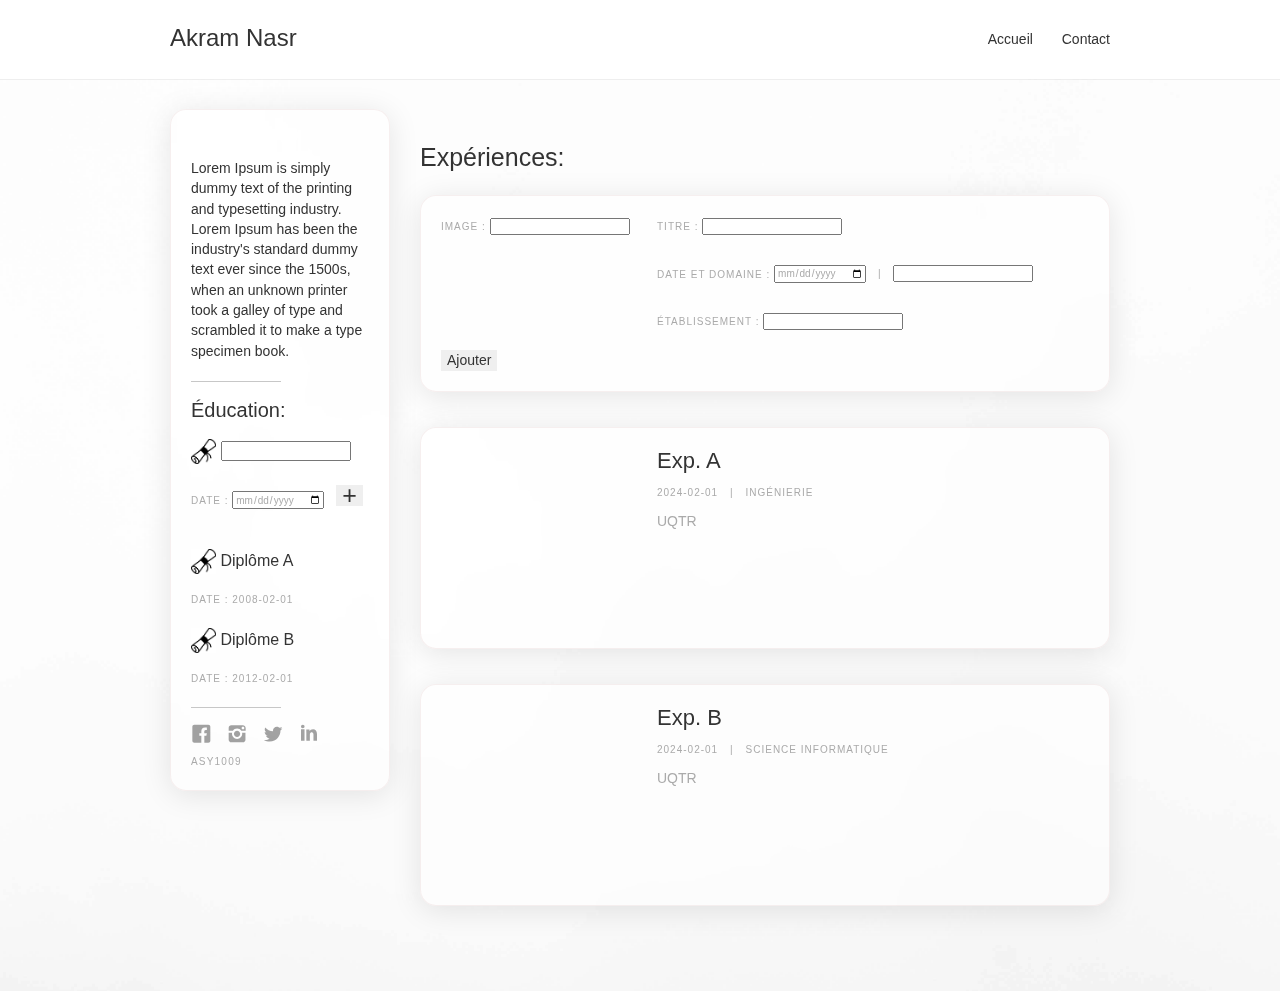
==== commit 85c25165: "A" ====
--- a/index.html
+++ b/index.html
@@ -33,6 +33,10 @@
 
         </div>
     </div>
+    <style>
+        body {
+            background-image: url('images/back.jpg');}
+    </style>
 
     <!-- Contenu  :  -->
 
@@ -185,8 +189,6 @@
 
                     </div>
 
-
-
                 </div>
 
                 <!-- Section Mobile responsive :  -->
@@ -220,4 +222,5 @@
 
 </html>
 
-<script src="script.js"></script>+<script src="script.js"></script>
+
--- a/style.css
+++ b/style.css
@@ -5,7 +5,11 @@
 }
 
 body {
-    margin: 0
+    margin: 0;
+    background-image: url('images/back.jpg');
+    background-size: cover;
+    background-repeat: no-repeat;
+    background-attachment: fixed;
 }
 
 article,
@@ -2340,12 +2344,15 @@
 .navigation-link {
     margin-left: 25px;
     padding: 15px 0px;
-    color: #aaa;
+    color: #333;
     font-size: 14px;
 }
 
 .navigation-link:hover {
-    color: #333;
+    color: #b3b3b3;
+}
+.navigation-link.w--current:hover {
+    color: #b3b3b3;
 }
 
 .navigation-link.w--current {
@@ -2490,10 +2497,14 @@
 }
 
 .post-wrapper {
-    margin-bottom: 30px;
-    border-radius: 5px;
-    background-color: #fff;
-    box-shadow: 0 0 0 1px rgba(0, 0, 0, 0.06);
+    margin-bottom: 35px;
+    border-radius: 10px;
+    background: rgba(255, 255, 255, 0.52);
+    border-radius: 16px;
+    box-shadow: 0 4px 30px rgba(0, 0, 0, 0.1);
+    backdrop-filter: blur(8.9px);
+    -webkit-backdrop-filter: blur(8.9px);
+    border: 1px solid rgba(238, 225, 225, 0.52);
 }
 
 .blog-image {
@@ -2624,9 +2635,12 @@
 
 .white-wrapper {
     padding: 20px;
-    border-radius: 5px;
-    background-color: #fff;
-    box-shadow: 0 0 0 1px rgba(0, 0, 0, 0.06);
+    background: rgba(255, 255, 255, 0.52);
+    border-radius: 16px;
+    box-shadow: 0 4px 30px rgba(0, 0, 0, 0.1);
+    backdrop-filter: blur(8.9px);
+    -webkit-backdrop-filter: blur(8.9px);
+    border: 1px solid rgba(238, 225, 225, 0.52);
 }
 
 .circle-profile {
@@ -2726,6 +2740,8 @@
     }
 }
 
+
+
 @media screen and (max-width: 767px) {
     .navigation-bar {
         padding-top: 10px;
